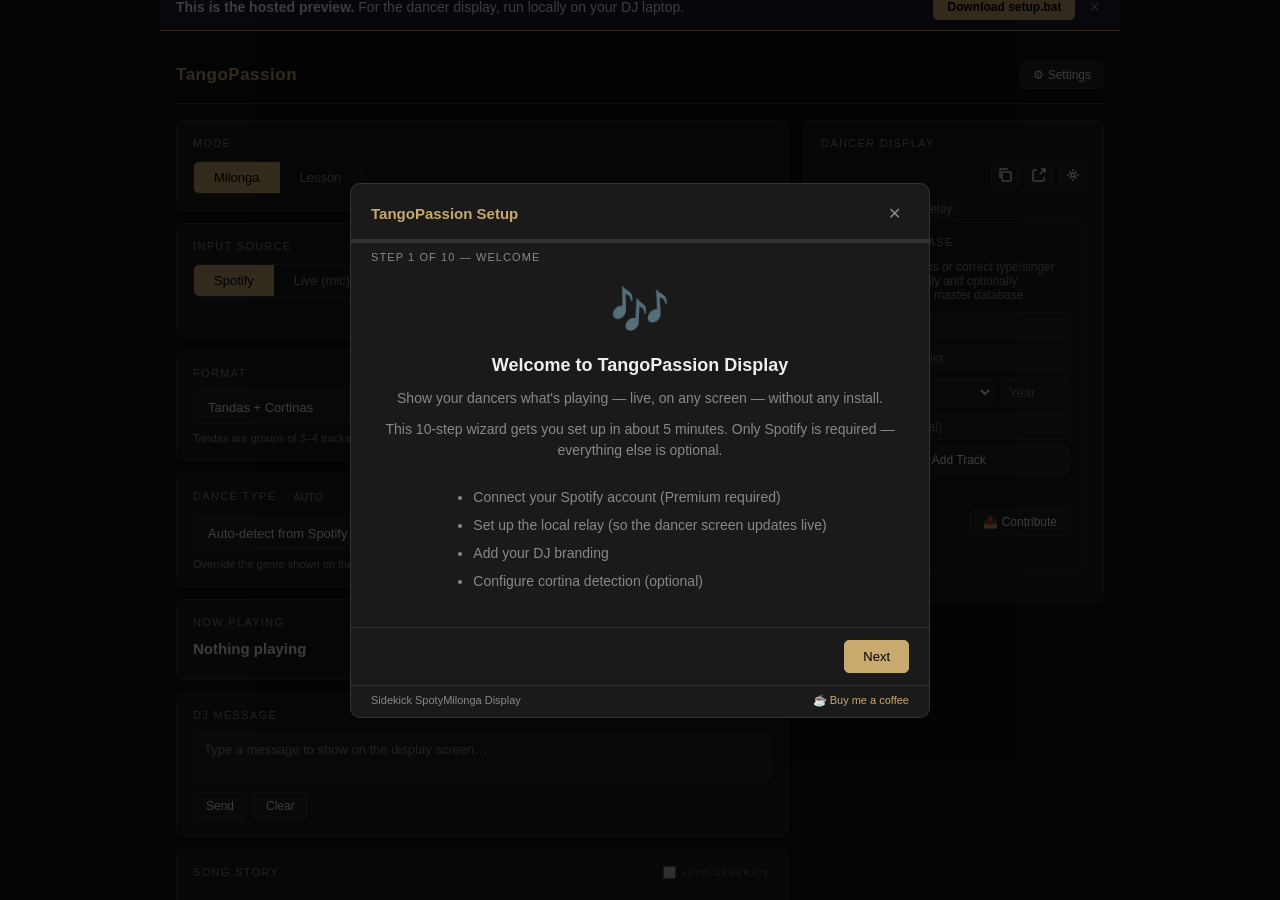
==== index.html @ 0e9843da "feat: living master DB — remote update, local additions, contribute flow tango-db.js:   - Downloads " ====
<!DOCTYPE html>
<html lang="en">
<head>
  <meta charset="UTF-8">
  <meta name="viewport" content="width=device-width, initial-scale=1.0">
  <title>TangoPassion — DJ Control</title>
  <link rel="icon" type="image/png" href="favicon.png">
  <link rel="stylesheet" href="css/control.css">
</head>
<body>

<div id="app">

  <header>
    <div id="header-brand">TangoPassion</div>
    <div id="header-actions">
      <button id="btn-settings" class="btn">⚙ Settings</button>
    </div>
  </header>

  <main>

    <!-- ── Left column ──────────────────────────────────────────────── -->
    <div>

      <!-- Status row -->
      <!-- Mode toggle -->
      <div class="card">
        <div class="card-title">Mode</div>
        <div id="mode-toggle">
          <button class="mode-btn active" data-mode="milonga">Milonga</button>
          <button class="mode-btn" data-mode="lesson">Lesson</button>
        </div>
      </div>

      <!-- Input source -->
      <div class="card">
        <div class="card-title">Input Source</div>
        <div id="source-toggle">
          <button class="source-btn active" data-source="spotify">Spotify</button>
          <button class="source-btn" data-source="live">Live (mic)</button>
        </div>
        <div id="audd-status" class="audd-status"></div>
        <p id="audd-hint" style="font-size:11px;color:var(--text-muted);margin-top:8px;display:none">
          AudD API key not configured — set it in Settings.
        </p>
        <div id="live-settings">
          <div class="live-setting-row">
            <label for="live-tanda-size">Tracks per tanda</label>
            <select id="live-tanda-size">
              <option value="3">3 tracks</option>
              <option value="4" selected>4 tracks</option>
            </select>
          </div>
          <div class="live-setting-row">
            <label for="live-tanda-style">Rotation</label>
            <select id="live-tanda-style">
              <option value="TTMTTV" selected>T T M T T V</option>
              <option value="TTVTTM">T T V T T M</option>
              <option value="TTM">T T M</option>
              <option value="TTV">T T V</option>
              <option value="TTTT">T T T T</option>
            </select>
          </div>
        </div>
      </div>

      <!-- Milonga format -->
      <div class="card">
        <div class="card-title">Format</div>
        <select id="format-select">
          <option value="tandas-cortinas">Tandas + Cortinas</option>
          <option value="tandas-nocortinas">Tandas, no cortinas</option>
          <option value="single">Single tracks (no tandas/cortinas)</option>
        </select>
        <p style="font-size:11px;color:var(--text-muted);margin-top:8px">Tandas are groups of 3–4 tracks separated by a cortina.</p>
      </div>

      <!-- Dance type override -->
      <div class="card">
        <div class="card-title">Dance Type <span id="dance-override-badge" class="dance-override-badge">Auto</span></div>
        <select id="dance-override-select">
          <option value="">Auto-detect from Spotify</option>
          <option value="db">From database (el-recodo)</option>
          <option value="none">None (hide genre)</option>
          <option value="Tango">Tango</option>
          <option value="Milonga">Milonga</option>
          <option value="Vals">Vals</option>
        </select>
        <p style="font-size:11px;color:var(--text-muted);margin-top:8px">Override the genre shown on the display screen. Auto-detect uses Spotify artist genres.</p>
      </div>

      <!-- Now playing -->
      <div class="card">
        <div class="card-title">Now Playing</div>
        <div id="now-playing">
          <img id="np-artwork" src="" alt="" class="hidden">
          <div id="np-text">
            <div id="np-artist">Nothing playing</div>
            <div id="np-title"></div>
            <div id="np-meta"></div>
          </div>
          <div id="np-right">
            <div id="np-override-row" class="hidden">
              <input id="np-type-override" list="track-type-list" placeholder="Type…" autocomplete="off">
              <button id="np-override-clear" class="btn small">×</button>
              <datalist id="track-type-list">
                <option value="Tango">
                <option value="Milonga">
                <option value="Vals">
                <option value="Cortina">
              </datalist>
            </div>
          </div>
        </div>
      </div>

      <!-- DJ Message -->
      <div class="card">
        <div class="card-title">DJ Message</div>
        <textarea id="dj-msg-input" rows="2" maxlength="200" placeholder="Type a message to show on the display screen…"></textarea>
        <div id="dj-msg-actions">
          <button id="dj-msg-send" class="btn">Send</button>
          <button id="dj-msg-clear" class="btn">Clear</button>
        </div>
      </div>

      <!-- Song Story -->
      <div class="card" id="story-card">
        <div class="card-title">Song Story <span id="story-card-track"></span>
          <label id="story-autogen-label" title="Auto-generate a story with AI when none is found">
            <input type="checkbox" id="story-autogen-toggle"> Auto-generate
          </label>
        </div>
        <div id="story-source-label"></div>
        <textarea id="story-edit-input" rows="5" placeholder="No song playing."></textarea>
        <div id="story-edit-actions">
          <button id="story-save-btn" class="btn">Save</button>
          <button id="story-clear-btn" class="btn">Clear Custom</button>
          <button id="story-ai-btn" class="btn" title="Generate story with AI">✨ Generate</button>
        </div>
      </div>

    </div>

    <!-- ── Right column ─────────────────────────────────────────────── -->
    <div>

      <!-- Display / room + connection status combined -->
      <div class="card">
        <div class="card-title">Dancer Display</div>
        <div id="display-url-row">
          <span id="display-url"></span>
          <button id="copy-url-btn" class="btn icon-btn" title="Copy display URL">
            <svg width="16" height="16" viewBox="0 0 16 16" fill="none" stroke="currentColor" stroke-width="1.5"><rect x="5" y="5" width="9" height="9" rx="1.5"/><path d="M3 11V3a1 1 0 011-1h7"/></svg>
          </button>
          <a id="display-link" href="#" target="_blank" rel="noopener" class="btn icon-btn" title="Open display screen">
            <svg width="16" height="16" viewBox="0 0 16 16" fill="none" stroke="currentColor" stroke-width="1.5"><path d="M6 3H3a1 1 0 00-1 1v9a1 1 0 001 1h9a1 1 0 001-1v-3M10 2h4v4M9 7l5-5"/></svg>
          </a>
          <button id="edit-host-btn" class="btn icon-btn" title="Set local relay address">
            <svg width="16" height="16" viewBox="0 0 16 16" fill="none" stroke="currentColor" stroke-width="1.5"><circle cx="8" cy="8" r="2"/><path d="M8 2v2M8 12v2M2 8h2M12 8h2"/><path d="M4.5 4.5l1.5 1.5M10 10l1.5 1.5M11.5 4.5L10 6M6 10l-1.5 1.5"/></svg>
          </button>
        </div>
        <div id="host-edit-row" style="display:none;margin-top:8px;align-items:center;gap:6px">
          <input id="host-edit-input" type="text" placeholder="127.0.0.1:3456" style="flex:1;background:var(--surface2);border:1px solid var(--border);color:var(--text);border-radius:4px;padding:4px 8px;font-size:12px">
          <button id="host-edit-save" class="btn small">Save</button>
          <button id="host-edit-cancel" class="btn icon-btn" title="Cancel">✕</button>
        </div>
        <div id="status-row" style="margin-top:10px">
          <span id="status-spotify" class="status-pill"><span class="status-dot"></span>Spotify</span>
          <span id="status-pusher"  class="status-pill"><span class="status-dot"></span>Relay</span>
      </div>

      <!-- Backup & Restore
        <p style="font-size:12px;color:#888;margin:0 0 10px">Save all your API keys and settings to a file, then load them on any device.</p>
        <div style="display:flex;gap:8px;flex-wrap:wrap">
          <button id="settings-export-btn" class="btn">⬇ Export settings</button>
          <button id="settings-import-btn" class="btn">⬆ Import settings</button>
          <input type="file" id="settings-import-file" accept=".json,.skp" style="display:none">
        </div>
        <div id="settings-import-status" style="font-size:12px;margin-top:8px;color:#c9a96e"></div>
      </div>

      <!-- Track Database -->
      <div class="card">
        <div class="card-title">Track Database</div>
        <p style="font-size:12px;color:var(--text-muted);margin:0 0 10px">
          Add missing tracks or correct type/singer data. Stored locally and
          optionally contributed to the master database.
        </p>

        <!-- Add track form -->
        <div id="local-track-form" style="display:flex;flex-direction:column;gap:6px;margin-bottom:12px">
          <input id="lt-title"  class="lt-input" type="text" placeholder="Track title" autocomplete="off">
          <input id="lt-artist" class="lt-input" type="text" placeholder="Orchestra / artist" autocomplete="off">
          <div style="display:flex;gap:6px">
            <select id="lt-type" class="lt-input" style="flex:1">
              <option value="">Type…</option>
              <option value="Tango">Tango</option>
              <option value="Milonga">Milonga</option>
              <option value="Vals">Vals</option>
            </select>
            <input id="lt-year"   class="lt-input" type="text" placeholder="Year" maxlength="4" style="width:70px">
          </div>
          <input id="lt-singer" class="lt-input" type="text" placeholder="Singer (optional)" autocomplete="off">
          <button id="lt-add-btn" class="btn">+ Add Track</button>
          <div id="lt-add-status" style="font-size:12px;color:var(--accent);min-height:16px"></div>
        </div>

        <!-- Local additions list + contribute -->
        <div style="display:flex;align-items:center;justify-content:space-between;margin-bottom:6px">
          <span id="lt-count" style="font-size:12px;color:var(--text-muted)">0 local additions</span>
          <button id="lt-contribute-btn" class="btn" title="Send local additions to the relay for master DB inclusion">📤 Contribute</button>
        </div>
        <div id="lt-status" style="font-size:12px;color:var(--accent);min-height:16px"></div>
      </div>

    </div>

  </main>

</div>

<!-- Scripts (load order matters) -->
<script src="js/config.js"></script>
<script src="js/spotify.js"></script>
<script src="js/cortina.js"></script>
<script src="js/tanda.js"></script>
<script src="js/tango-db.js"></script>
<script src="js/pusher.js"></script>
<script src="js/profiles.js"></script>
<script src="js/lastfm.js"></script>
<script src="js/wizard.js"></script>
<script src="js/control.js"></script>

</body>
</html>
---- css/control.css ----
/* control.css — DJ control panel styles */

*, *::before, *::after { box-sizing: border-box; margin: 0; padding: 0; }

:root {
  --bg:       #0f0f0f;
  --surface:  #1a1a1a;
  --surface2: #222;
  --border:   #333;
  --accent:   #c8a96e;
  --text:     #eee;
  --text-muted: #888;
  --green:    #4caf50;
  --red:      #f44336;
  --orange:   #ff9800;
}

html, body {
  height: 100%;
  background: var(--bg);
  color: var(--text);
  font-family: -apple-system, BlinkMacSystemFont, 'Segoe UI', sans-serif;
  font-size: 14px;
  -webkit-font-smoothing: antialiased;
}

a { color: var(--accent); text-decoration: none; }
a:hover { text-decoration: underline; }

/* ── Layout ────────────────────────────────────────────────────── */

#app {
  display: grid;
  grid-template-rows: auto 1fr;
  height: 100vh;
  max-width: 960px;
  margin: 0 auto;
  padding: 0 16px;
}

header {
  display: flex;
  align-items: center;
  justify-content: space-between;
  padding: 14px 0;
  border-bottom: 1px solid var(--border);
  gap: 12px;
}

#header-brand {
  font-size: 17px;
  font-weight: 700;
  color: var(--accent);
  letter-spacing: 0.03em;
}

#header-actions {
  display: flex;
  gap: 8px;
}

main {
  display: grid;
  grid-template-columns: 1fr 300px;
  gap: 16px;
  padding: 16px 0;
  overflow: auto;
}

@media (max-width: 680px) {
  main { grid-template-columns: 1fr; }
}

/* ── Cards ─────────────────────────────────────────────────────── */

.card {
  background: var(--surface);
  border: 1px solid var(--border);
  border-radius: 8px;
  padding: 16px;
  margin-bottom: 12px;
}

.card-title {
  font-size: 11px;
  letter-spacing: 0.12em;
  text-transform: uppercase;
  color: var(--text-muted);
  margin-bottom: 12px;
}

/* ── Status pills ──────────────────────────────────────────────── */

.status-pill {
  display: inline-flex;
  align-items: center;
  gap: 6px;
  font-size: 12px;
  padding: 3px 10px;
  border-radius: 20px;
  background: var(--surface2);
  color: var(--text-muted);
}

.status-pill.ok     { color: var(--green);  }
.status-pill.error  { color: var(--red);    }
.status-pill.warn   { color: var(--orange); }

.status-dot {
  width: 7px; height: 7px;
  border-radius: 50%;
  background: currentColor;
  flex-shrink: 0;
}

/* ── Mode toggle ───────────────────────────────────────────────── */

#mode-toggle {
  display: flex;
  gap: 0;
  border: 1px solid var(--border);
  border-radius: 6px;
  overflow: hidden;
  width: fit-content;
}

.mode-btn {
  background: none;
  border: none;
  color: var(--text-muted);
  cursor: pointer;
  padding: 8px 20px;
  font-size: 13px;
  font-weight: 500;
  transition: background 0.15s, color 0.15s;
}

.mode-btn.active {
  background: var(--accent);
  color: #000;
}

.mode-btn:hover:not(.active) {
  background: var(--surface2);
  color: var(--text);
}

/* ── Source toggle ─────────────────────────────────────────────── */

#source-toggle {
  display: flex;
  gap: 0;
  border: 1px solid var(--border);
  border-radius: 6px;
  overflow: hidden;
  width: fit-content;
}

.source-btn {
  background: none;
  border: none;
  color: var(--text-muted);
  cursor: pointer;
  padding: 8px 20px;
  font-size: 13px;
  font-weight: 500;
  transition: background 0.15s, color 0.15s;
}

.source-btn.active         { background: var(--accent); color: #000; }
.source-btn:hover:not(.active) { background: var(--surface2); color: var(--text); }

.audd-status {
  font-size: 12px;
  margin-top: 8px;
  min-height: 16px;
  color: var(--text-muted);
}

#live-settings {
  display: none;
  flex-direction: column;
  gap: 8px;
  margin-top: 12px;
  padding-top: 10px;
  border-top: 1px solid var(--border);
}

#live-settings.visible { display: flex; }

.live-setting-row {
  display: flex;
  align-items: center;
  justify-content: space-between;
  gap: 8px;
}

.live-setting-row label {
  font-size: 12px;
  color: var(--text-muted);
  white-space: nowrap;
}

.live-setting-row select {
  background: var(--surface2);
  border: 1px solid var(--border);
  color: var(--text);
  padding: 4px 8px;
  border-radius: 4px;
  font-size: 12px;
  cursor: pointer;
}

/* ── Now playing ───────────────────────────────────────────────── */

#now-playing {
  display: flex;
  gap: 14px;
  align-items: flex-start;
}

#np-artwork {
  width: 64px; height: 64px;
  border-radius: 4px;
  object-fit: cover;
  flex-shrink: 0;
  background: var(--surface2);
}

#np-artwork.hidden { display: none; }

#np-text { flex: 1; min-width: 0; }
#np-artist { font-weight: 600; font-size: 15px; white-space: nowrap; overflow: hidden; text-overflow: ellipsis; }
#np-title  { color: var(--text-muted); font-size: 13px; margin-top: 2px; white-space: nowrap; overflow: hidden; text-overflow: ellipsis; }
#np-meta   { font-size: 12px; color: var(--accent); margin-top: 4px; }

#np-right {
  display: flex;
  flex-direction: column;
  align-items: flex-end;
  gap: 6px;
  flex-shrink: 0;
}

#np-override-row {
  display: flex;
  gap: 4px;
  align-items: center;
}

#np-override-row.hidden { display: none; }

#np-type-override {
  width: 110px;
  background: var(--surface2);
  border: 1px solid var(--border);
  color: var(--text);
  padding: 3px 7px;
  border-radius: 4px;
  font-size: 12px;
}

#np-override-clear {
  padding: 3px 7px;
  font-size: 13px;
  line-height: 1;
}

/* ── Profile switcher ──────────────────────────────────────────── */

#profile-select {
  width: 100%;
  background: var(--surface2);
  border: 1px solid var(--border);
  color: var(--text);
  padding: 7px 10px;
  border-radius: 5px;
  font-size: 13px;
  cursor: pointer;
}

#profile-actions {
  display: flex;
  gap: 6px;
  margin-top: 8px;
}

/* ── Display URL / room ────────────────────────────────────────── */

#room-row {
  display: flex;
  align-items: center;
  gap: 8px;
  margin-bottom: 8px;
}

#room-code {
  font-size: 22px;
  font-weight: 700;
  letter-spacing: 0.15em;
  color: var(--accent);
}

#display-url-row {
  display: flex;
  align-items: center;
  gap: 6px;
}

#display-url {
  font-size: 12px;
  color: var(--text-muted);
  white-space: nowrap;
  overflow: hidden;
  text-overflow: ellipsis;
  flex: 1;
}

/* ── Connection status row ─────────────────────────────────────── */

#status-row {
  display: flex;
  flex-wrap: wrap;
  gap: 8px;
  align-items: center;
}

/* ── Dance type override ───────────────────────────────────────── */

#format-select,
#dance-override-select {
  width: 100%;
  background: var(--surface2);
  border: 1px solid var(--border);
  color: var(--text);
  padding: 7px 10px;
  border-radius: 5px;
  font-size: 13px;
  cursor: pointer;
}

#format-select:focus,
#dance-override-select:focus { outline: none; border-color: var(--accent); }

.dance-override-badge {
  display: inline-block;
  font-size: 10px;
  padding: 2px 7px;
  border-radius: 10px;
  background: var(--surface2);
  color: var(--text-muted);
  letter-spacing: 0.05em;
  vertical-align: middle;
  margin-left: 6px;
  text-transform: uppercase;
}

.dance-override-badge.active {
  background: rgba(200,169,110,0.2);
  color: var(--accent);
}

/* ── Buttons ───────────────────────────────────────────────────── */

.btn {
  background: var(--surface2);
  border: 1px solid var(--border);
  color: var(--text);
  border-radius: 5px;
  padding: 6px 12px;
  font-size: 12px;
  cursor: pointer;
  transition: background 0.15s;
  white-space: nowrap;
}

.btn:hover { background: #2a2a2a; }
.btn.primary { background: var(--accent); color: #000; border-color: var(--accent); }
.btn.primary:hover { opacity: 0.9; }
.btn.danger  { border-color: var(--red); color: var(--red); }
.btn.danger:hover { background: rgba(244,67,54,0.1); }

.btn.icon-btn {
  padding: 5px;
  line-height: 0;
  border-radius: 4px;
  min-width: 28px;
  min-height: 28px;
  display: inline-flex;
  align-items: center;
  justify-content: center;
  text-decoration: none;
}
.btn.icon-btn.copied { color: var(--accent); border-color: var(--accent); }
.btn.icon-btn svg { flex-shrink: 0; }

/* ── DJ message card ───────────────────────────────────────────── */

#dj-msg-input {
  width: 100%;
  background: var(--surface2);
  border: 1px solid var(--border);
  color: var(--text);
  border-radius: 5px;
  padding: 8px 10px;
  font-size: 13px;
  font-family: inherit;
  resize: none;
  margin-bottom: 8px;
}

#dj-msg-input::placeholder { color: var(--text-muted); }
#dj-msg-input:focus { outline: none; border-color: var(--accent); }

#dj-msg-actions {
  display: flex;
  gap: 6px;
}

/* ── Song Story card ───────────────────────────────────────────── */

#story-edit-input {
  width: 100%;
  background: var(--surface2);
  border: 1px solid var(--border);
  color: var(--text);
  border-radius: 5px;
  padding: 8px 10px;
  font-size: 13px;
  font-family: inherit;
  resize: vertical;
  margin-bottom: 8px;
  box-sizing: border-box;
}

#story-edit-input::placeholder { color: var(--text-muted); }
#story-edit-input:focus { outline: none; border-color: var(--accent); }

#story-edit-actions {
  display: flex;
  gap: 6px;
  flex-wrap: wrap;
  align-items: center;
}

#story-ai-btn {
  margin-left: auto;
  border-color: var(--accent);
  color: var(--accent);
}
#story-ai-btn:hover { background: rgba(198,160,100,0.12); }
#story-ai-btn:disabled { opacity: .45; cursor: default; }

#story-autogen-label {
  float: right;
  font-size: 0.78em;
  font-weight: 400;
  opacity: 0.7;
  cursor: pointer;
  display: flex;
  align-items: center;
  gap: 5px;
}
#story-autogen-label input { cursor: pointer; accent-color: var(--accent); }

#story-source-label {
  font-size: .75em;
  opacity: .55;
  margin-bottom: .4em;
  min-height: 1em;
}

#story-card-track {
  font-weight: 400;
  opacity: .6;
  font-size: .85em;
}

/* ── Wizard styles ─────────────────────────────────────────────── */

#wizard-overlay {
  position: fixed; inset: 0;
  z-index: 1000;
  background: rgba(0,0,0,0.75);
  display: flex;
  align-items: center;
  justify-content: center;
  padding: 16px;
}

#wizard-modal {
  background: var(--surface);
  border: 1px solid var(--border);
  border-radius: 10px;
  width: 100%;
  max-width: 580px;
  max-height: 90vh;
  display: flex;
  flex-direction: column;
  overflow: hidden;
}

#wizard-header {
  display: flex;
  align-items: center;
  justify-content: space-between;
  padding: 16px 20px 12px;
  border-bottom: 1px solid var(--border);
}

#wizard-brand { font-weight: 700; font-size: 15px; color: var(--accent); }

#wizard-close {
  background: none; border: none;
  color: var(--text-muted); cursor: pointer;
  font-size: 16px; padding: 4px 8px; border-radius: 4px;
}
#wizard-close:hover { color: var(--text); background: var(--surface2); }

#wizard-progress-bar {
  height: 3px;
  background: var(--border);
}

#wizard-progress-fill {
  height: 100%;
  background: var(--accent);
  transition: width 0.3s ease;
  width: 0%;
}

#wizard-step-label {
  padding: 8px 20px 0;
  font-size: 11px;
  letter-spacing: 0.1em;
  text-transform: uppercase;
  color: var(--text-muted);
}

#wizard-body {
  padding: 20px;
  overflow-y: auto;
  flex: 1;
}

#wizard-body h2 {
  font-size: 18px;
  margin-bottom: 12px;
}

#wizard-body p { margin-bottom: 10px; color: var(--text-muted); line-height: 1.5; }

#wizard-footer {
  display: flex;
  align-items: center;
  gap: 8px;
  padding: 12px 20px;
  border-top: 1px solid var(--border);
}

#wizard-btn-back { margin-right: auto; }

.wiz-btn {
  padding: 8px 18px;
  border-radius: 5px;
  border: 1px solid var(--border);
  background: var(--surface2);
  color: var(--text);
  cursor: pointer;
  font-size: 13px;
  font-weight: 500;
  transition: background 0.15s;
}
.wiz-btn:hover  { background: #2a2a2a; }
.wiz-btn.primary { background: var(--accent); color: #000; border-color: var(--accent); }
.wiz-btn.primary:hover { opacity: 0.9; }
.wiz-btn.secondary { border-color: var(--accent); color: var(--accent); }
.wiz-btn.ghost { background: none; border-color: transparent; color: var(--text-muted); }
.wiz-btn.ghost:hover { color: var(--text); background: var(--surface2); }
.wiz-btn.small { padding: 4px 10px; font-size: 12px; }
.wiz-btn.hidden { display: none; }

.wiz-label {
  display: flex;
  flex-direction: column;
  gap: 4px;
  margin-bottom: 14px;
  font-size: 12px;
  color: var(--text-muted);
  letter-spacing: 0.04em;
}

.wiz-input {
  background: var(--surface2);
  border: 1px solid var(--border);
  color: var(--text);
  border-radius: 5px;
  padding: 8px 10px;
  font-size: 13px;
  width: 100%;
}
.wiz-input:focus { outline: none; border-color: var(--accent); }

.wiz-textarea {
  background: var(--surface2);
  border: 1px solid var(--border);
  color: var(--text);
  border-radius: 5px;
  padding: 8px 10px;
  font-size: 13px;
  width: 100%;
  resize: vertical;
  font-family: monospace;
}
.wiz-textarea:focus { outline: none; border-color: var(--accent); }

.wiz-hint  { font-size: 11px; color: var(--text-muted); margin-top: 2px; }
.wiz-code  { background: var(--surface2); padding: 2px 6px; border-radius: 3px; font-size: 12px; font-family: monospace; word-break: break-all; }

pre.wiz-code { display: block; padding: 10px 14px; margin: 8px 0; white-space: pre-wrap; }

.wiz-mode-row { display: flex; gap: 10px; margin-bottom: 18px; }
.wiz-mode-btn {
  flex: 1; padding: 12px; border-radius: 8px; border: 2px solid var(--surface2);
  background: var(--surface1); cursor: pointer; text-align: left; color: var(--text);
}
.wiz-mode-btn strong { display: block; font-size: 14px; margin-bottom: 2px; }
.wiz-mode-btn span   { font-size: 11px; color: var(--text-muted); }
.wiz-mode-btn.active { border-color: var(--accent); background: color-mix(in srgb, var(--accent) 12%, var(--surface1)); }

.wiz-status       { min-height: 20px; font-size: 12px; margin: 6px 0; }
.wiz-status.ok    { color: var(--green); }
.wiz-status.error { color: var(--red); }

.wiz-center { text-align: center; }
.wiz-center h2 { font-size: 20px; margin-bottom: 12px; }

.wiz-hero-icon { font-size: 48px; margin-bottom: 16px; }

.wiz-checklist {
  text-align: left;
  display: inline-block;
  margin: 12px 0;
  padding-left: 20px;
  color: var(--text-muted);
  line-height: 2;
}

.wiz-steps-list {
  padding-left: 20px;
  color: var(--text-muted);
  line-height: 2;
  margin-bottom: 16px;
}

.wiz-optional { font-size: 12px; color: var(--text-muted); font-weight: 400; }

.wiz-room-block {
  margin: 16px auto;
  text-align: center;
}

.wiz-room-label {
  font-size: 11px;
  letter-spacing: 0.15em;
  text-transform: uppercase;
  color: var(--text-muted);
  margin-bottom: 4px;
}

.wiz-room-code {
  font-size: 40px;
  font-weight: 700;
  letter-spacing: 0.2em;
  color: var(--accent);
}

.wiz-url-block {
  display: flex;
  align-items: center;
  gap: 8px;
  justify-content: center;
  margin-bottom: 16px;
}

.wiz-url {
  font-size: 12px;
  color: var(--text-muted);
  word-break: break-all;
}

.wiz-logo-preview { margin-top: 8px; }

/* Redirect URI highlight box */
.wiz-redirect-box {
  background: rgba(200, 169, 110, 0.08);
  border: 1px solid rgba(200, 169, 110, 0.35);
  border-radius: 6px;
  padding: 12px 14px;
  margin-bottom: 18px;
}

.wiz-redirect-label {
  font-size: 11px;
  letter-spacing: 0.1em;
  text-transform: uppercase;
  color: var(--accent);
  margin-bottom: 8px;
}

.wiz-redirect-row {
  display: flex;
  align-items: center;
  gap: 10px;
}

.wiz-redirect-uri {
  flex: 1;
  font-family: monospace;
  font-size: 13px;
  color: var(--text);
  word-break: break-all;
  background: none;
}

/* ── Design step ─────────────────────────────────────────────────────────── */

.wiz-design-profile-row {
  display: flex;
  align-items: flex-end;
  gap: 10px;
  margin-bottom: 16px;
}

.wiz-profile-btns {
  display: flex;
  gap: 4px;
  flex-shrink: 0;
  padding-bottom: 2px;
}

.wiz-tabs {
  display: flex;
  gap: 0;
  border-bottom: 1px solid var(--border, #333);
  margin-bottom: 16px;
}

.wiz-tab {
  padding: 7px 18px;
  font-size: 13px;
  background: none;
  border: none;
  border-bottom: 2px solid transparent;
  color: var(--text-muted, #888);
  cursor: pointer;
  transition: color 0.15s;
}

.wiz-tab:hover  { color: var(--text); }
.wiz-tab.active { color: var(--accent, #c8a96e); border-bottom-color: var(--accent, #c8a96e); }

.wiz-toggle-row {
  margin-bottom: 10px;
}

.wiz-toggle-label {
  display: flex;
  align-items: center;
  gap: 8px;
  font-size: 13px;
  color: var(--text);
  cursor: pointer;
}

.wiz-toggle-label input[type="checkbox"] {
  width: 16px;
  height: 16px;
  accent-color: var(--accent, #c8a96e);
  cursor: pointer;
}

.wiz-bg-preview {
  margin-top: 6px;
  min-height: 0;
}

#wizard-about {
  display: flex;
  align-items: center;
  justify-content: space-between;
  padding: 8px 20px 10px;
  border-top: 1px solid var(--border, #2a2a2a);
  font-size: 11px;
  color: var(--text-muted, #666);
}

#wizard-coffee-btn {
  font-size: 11px;
  color: var(--accent, #c8a96e);
  text-decoration: none;
  white-space: nowrap;
}

#wizard-coffee-btn:hover { text-decoration: underline; }

.hidden { display: none !important; }

/* ── Track Database card ──────────────────────────────────────────────────── */

.lt-input {
  width: 100%;
  background: var(--surface2);
  border: 1px solid var(--border);
  color: var(--text);
  border-radius: 4px;
  padding: 5px 8px;
  font-size: 13px;
  font-family: inherit;
  box-sizing: border-box;
}

.lt-input:focus { outline: none; border-color: var(--accent); }
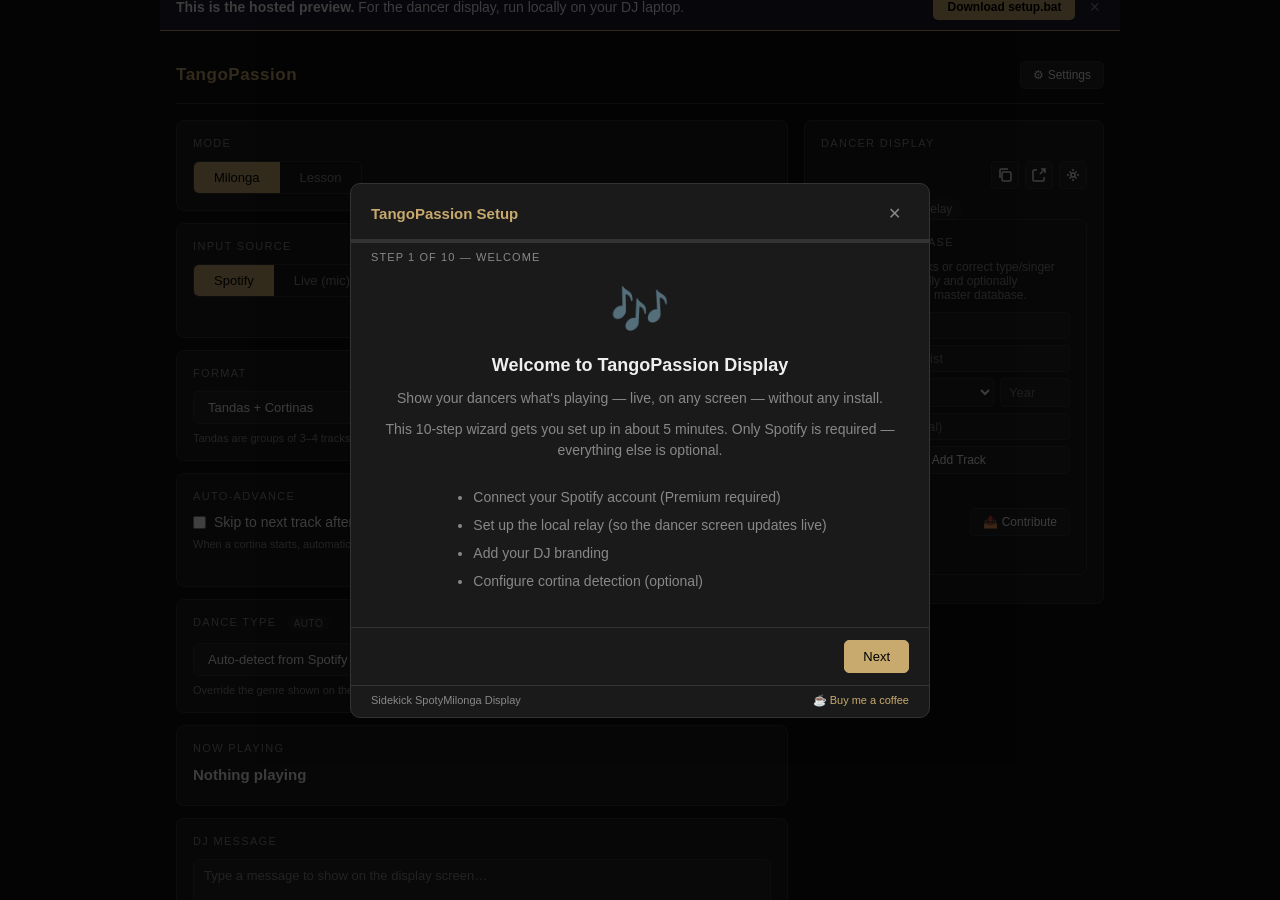
==== commit 6930621d: "feat: auto-advance on cortina with configurable delay When a cortina starts playing, automatically s" ====
--- a/index.html
+++ b/index.html
@@ -74,6 +74,21 @@
           <option value="single">Single tracks (no tandas/cortinas)</option>
         </select>
         <p style="font-size:11px;color:var(--text-muted);margin-top:8px">Tandas are groups of 3–4 tracks separated by a cortina.</p>
+      </div>
+
+      <!-- Auto-Advance -->
+      <div class="card">
+        <div class="card-title">Auto-Advance</div>
+        <label style="display:flex;align-items:center;gap:8px;cursor:pointer">
+          <input type="checkbox" id="auto-advance-enabled">
+          <span>Skip to next track after cortina</span>
+        </label>
+        <div id="auto-advance-seconds-row" style="margin-top:8px;display:none;align-items:center;gap:6px">
+          <label for="auto-advance-seconds" style="font-size:12px;color:var(--text-muted)">Delay (seconds):</label>
+          <input type="number" id="auto-advance-seconds" min="5" max="600" value="60" style="width:70px;background:var(--surface2);border:1px solid var(--border);color:var(--text);border-radius:4px;padding:4px 6px;font-size:12px">
+        </div>
+        <p style="font-size:11px;color:var(--text-muted);margin-top:8px">When a cortina starts, automatically skip to the next tanda after this delay. Default: 60 seconds.</p>
+        <div id="auto-advance-status" style="font-size:12px;color:var(--accent);min-height:16px;margin-top:4px"></div>
       </div>
 
       <!-- Dance type override -->
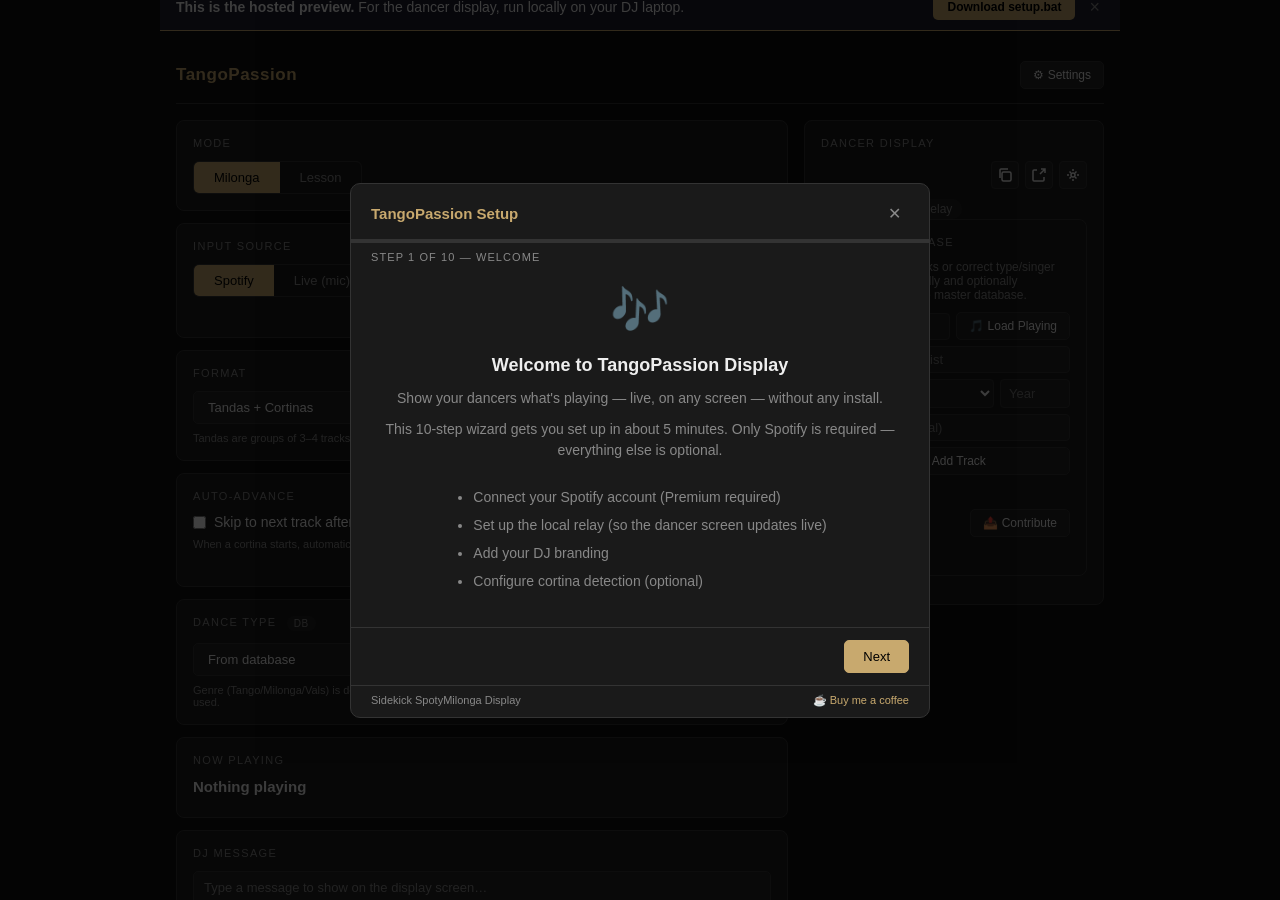
==== commit 60cae337: "feat: DB-first genre, Load Playing button, drop el-recodo label - Dance type dropdown: renamed 'From" ====
--- a/index.html
+++ b/index.html
@@ -93,16 +93,16 @@
 
       <!-- Dance type override -->
       <div class="card">
-        <div class="card-title">Dance Type <span id="dance-override-badge" class="dance-override-badge">Auto</span></div>
+        <div class="card-title">Dance Type <span id="dance-override-badge" class="dance-override-badge">DB</span></div>
         <select id="dance-override-select">
-          <option value="">Auto-detect from Spotify</option>
-          <option value="db">From database (el-recodo)</option>
+          <option value="db">From database</option>
+          <option value="">Auto-detect (Spotify)</option>
           <option value="none">None (hide genre)</option>
           <option value="Tango">Tango</option>
           <option value="Milonga">Milonga</option>
           <option value="Vals">Vals</option>
         </select>
-        <p style="font-size:11px;color:var(--text-muted);margin-top:8px">Override the genre shown on the display screen. Auto-detect uses Spotify artist genres.</p>
+        <p style="font-size:11px;color:var(--text-muted);margin-top:8px">Genre (Tango/Milonga/Vals) is determined from the local tango database. Spotify artist name and track title are always used.</p>
       </div>
 
       <!-- Now playing -->
@@ -206,7 +206,10 @@
 
         <!-- Add track form -->
         <div id="local-track-form" style="display:flex;flex-direction:column;gap:6px;margin-bottom:12px">
-          <input id="lt-title"  class="lt-input" type="text" placeholder="Track title" autocomplete="off">
+          <div style="display:flex;gap:6px;align-items:center">
+            <input id="lt-title"  class="lt-input" type="text" placeholder="Track title" autocomplete="off" style="flex:1">
+            <button id="lt-load-btn" class="btn" title="Load currently playing track" style="white-space:nowrap;font-size:12px">🎵 Load Playing</button>
+          </div>
           <input id="lt-artist" class="lt-input" type="text" placeholder="Orchestra / artist" autocomplete="off">
           <div style="display:flex;gap:6px">
             <select id="lt-type" class="lt-input" style="flex:1">
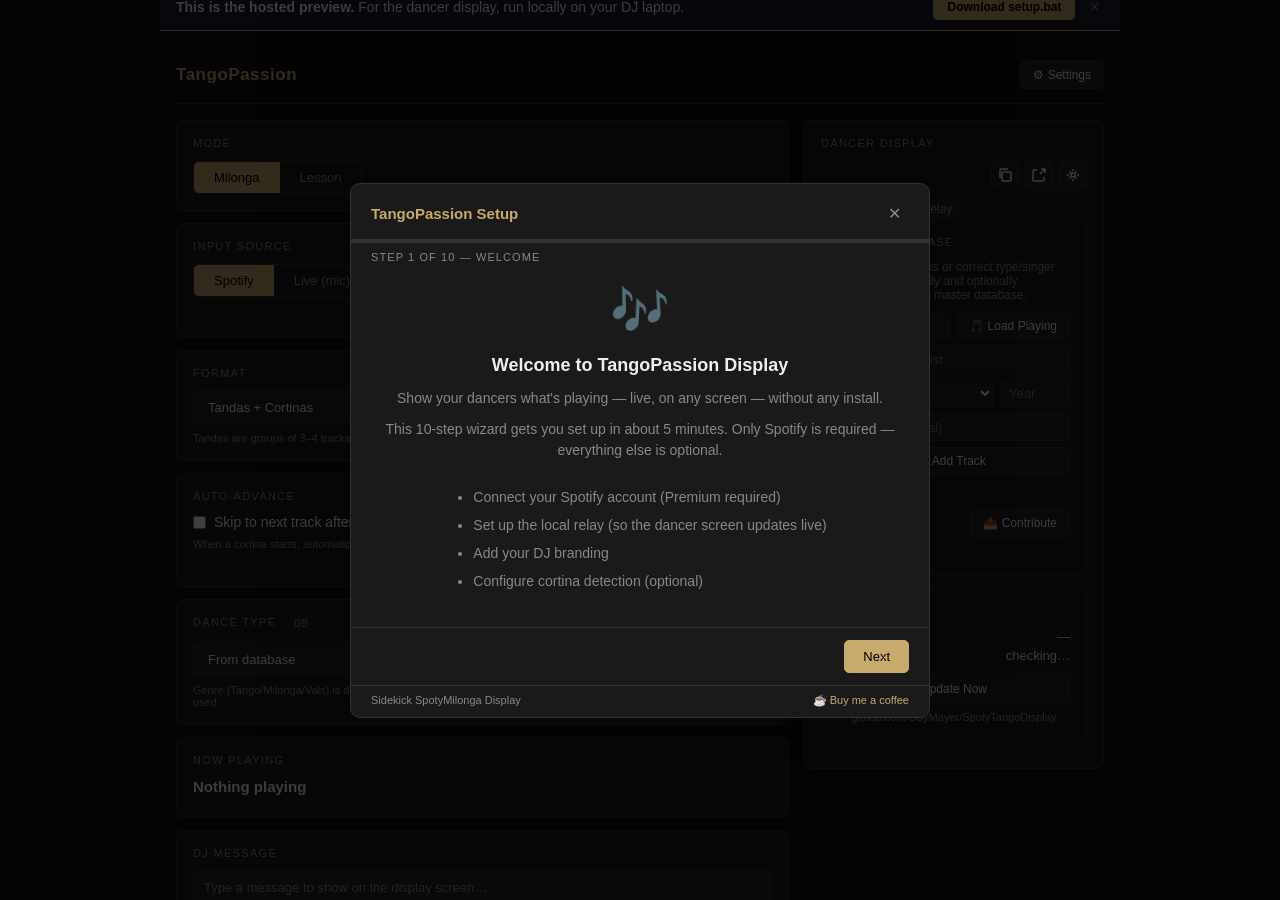
==== commit 33225795: "feat: About card in settings with version info + Update Now button New 'About' card at the bottom of" ====
--- a/index.html
+++ b/index.html
@@ -233,6 +233,34 @@
         <div id="lt-status" style="font-size:12px;color:var(--accent);min-height:16px"></div>
       </div>
 
+      <!-- About / Version -->
+      <div class="card">
+        <div class="card-title">About</div>
+        <div style="display:flex;align-items:center;justify-content:space-between;margin-bottom:4px">
+          <span style="font-size:13px;color:var(--text-muted)">Installed:</span>
+          <span id="about-installed-ver" style="font-size:13px;color:var(--text)">—</span>
+        </div>
+        <div style="display:flex;align-items:center;justify-content:space-between;margin-bottom:12px">
+          <span style="font-size:13px;color:var(--text-muted)">Latest:</span>
+          <span id="about-latest-ver" style="font-size:13px;color:var(--text)">checking…</span>
+        </div>
+        <a id="about-update-btn" href="https://guymayer.github.io/SpotyTangoDisplay/download.html" target="_blank" rel="noopener" class="btn" style="display:inline-block;text-align:center;width:100%;box-sizing:border-box">Update Now</a>
+        <p style="font-size:11px;color:var(--text-muted);text-align:center;margin-top:8px"><a href="https://github.com/GuyMayer/SpotyTangoDisplay" target="_blank" rel="noopener" style="color:var(--text-muted)">github.com/GuyMayer/SpotyTangoDisplay</a></p>
+      </div>
+
+    </div>
+
+    <!-- Update popup modal -->
+    <div id="update-overlay" class="hidden">
+      <div id="update-modal">
+        <div id="update-modal-icon">✨</div>
+        <h2 id="update-modal-title">Update Available</h2>
+        <p id="update-modal-text">A new version of SpotyTangoDisplay is available.</p>
+        <div id="update-modal-actions">
+          <a id="update-modal-btn" href="https://guymayer.github.io/SpotyTangoDisplay/download.html" target="_blank" rel="noopener" class="btn">Download Update</a>
+          <button id="update-modal-dismiss" class="btn">Maybe Later</button>
+        </div>
+      </div>
     </div>
 
   </main>
--- a/css/control.css
+++ b/css/control.css
@@ -821,3 +821,73 @@
 }
 
 .lt-input:focus { outline: none; border-color: var(--accent); }
+
+/* ── Update modal ────────────────────────────────────────────────────────── */
+
+#update-overlay {
+  position: fixed;
+  inset: 0;
+  background: rgba(0,0,0,0.75);
+  display: flex;
+  align-items: center;
+  justify-content: center;
+  z-index: 9999;
+}
+
+#update-modal {
+  background: var(--surface);
+  border: 1px solid var(--accent);
+  border-radius: 12px;
+  padding: 40px 48px;
+  max-width: 420px;
+  width: 90%;
+  text-align: center;
+}
+
+#update-modal-icon { font-size: 2.4rem; margin-bottom: 12px; }
+
+#update-modal-title {
+  font-size: 1.3rem;
+  font-weight: 700;
+  color: var(--accent);
+  margin-bottom: 10px;
+}
+
+#update-modal-text {
+  color: var(--text-muted);
+  font-size: 0.95rem;
+  line-height: 1.5;
+  margin-bottom: 24px;
+}
+
+#update-modal-actions {
+  display: flex;
+  gap: 10px;
+  justify-content: center;
+}
+
+#update-modal-btn {
+  background: var(--accent);
+  color: #000;
+  font-weight: 600;
+  padding: 10px 24px;
+  border-radius: 6px;
+  text-decoration: none;
+  font-size: 0.95rem;
+  font-family: inherit;
+}
+
+#update-modal-btn:hover { background: #d9bc84; }
+
+#update-modal-dismiss {
+  background: none;
+  border: 1px solid var(--border);
+  color: var(--text-muted);
+  padding: 10px 24px;
+  border-radius: 6px;
+  font-size: 0.95rem;
+  cursor: pointer;
+  font-family: inherit;
+}
+
+#update-modal-dismiss:hover { color: var(--text); border-color: #555; }
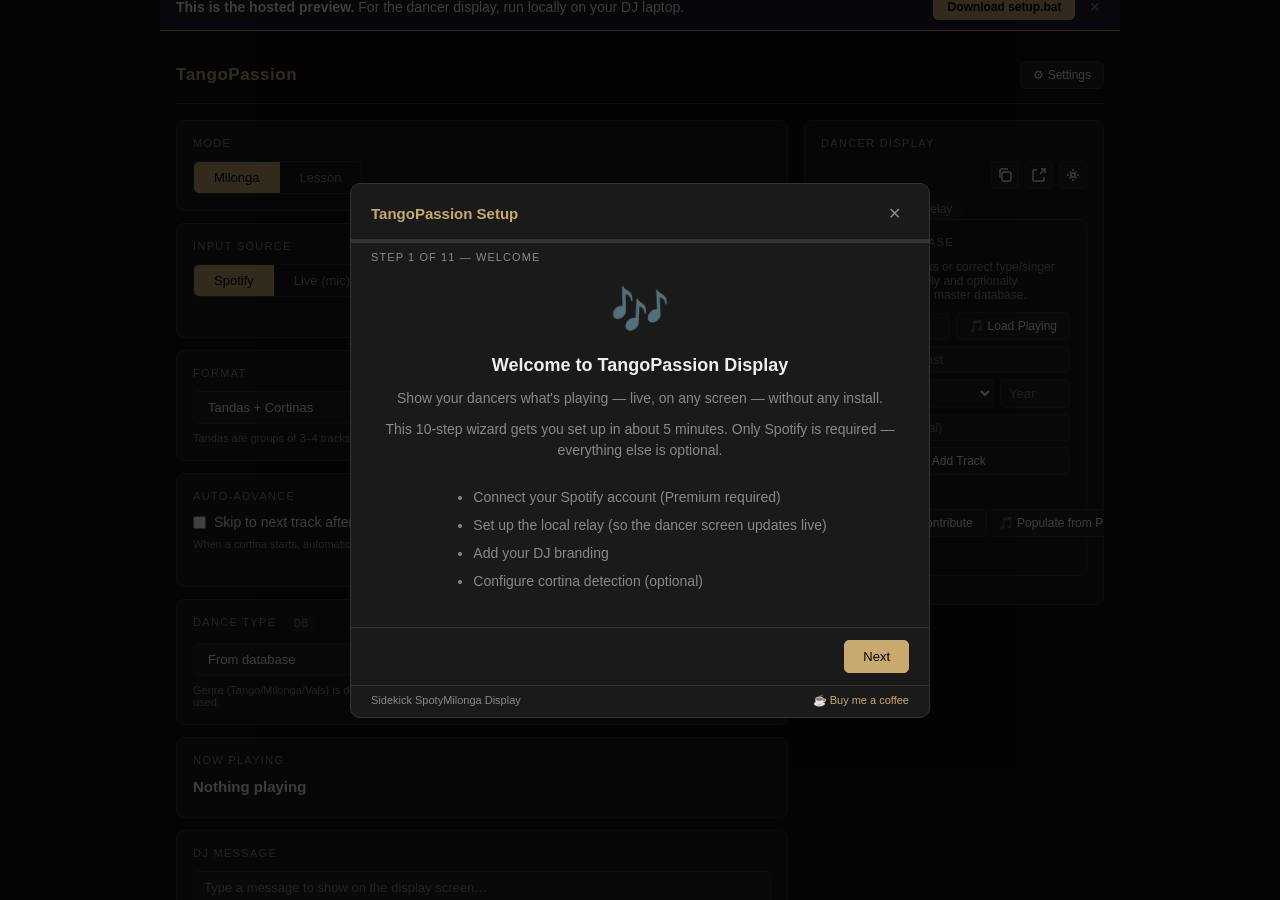
==== commit 7e13ad99: "v1.4.3 - lesson mode overhaul, song provenance, playlist populate, tray auto-update - Display: right" ====
--- a/index.html
+++ b/index.html
@@ -229,24 +229,13 @@
         <div style="display:flex;align-items:center;justify-content:space-between;margin-bottom:6px">
           <span id="lt-count" style="font-size:12px;color:var(--text-muted)">0 local additions</span>
           <button id="lt-contribute-btn" class="btn" title="Send local additions to the relay for master DB inclusion">📤 Contribute</button>
+          <button id="lt-populate-btn" class="btn" title="Read current Spotify playlist and auto-populate missing tracks (max 50)">🎵 Populate from Playlist</button>
         </div>
         <div id="lt-status" style="font-size:12px;color:var(--accent);min-height:16px"></div>
       </div>
 
       <!-- About / Version -->
-      <div class="card">
-        <div class="card-title">About</div>
-        <div style="display:flex;align-items:center;justify-content:space-between;margin-bottom:4px">
-          <span style="font-size:13px;color:var(--text-muted)">Installed:</span>
-          <span id="about-installed-ver" style="font-size:13px;color:var(--text)">—</span>
-        </div>
-        <div style="display:flex;align-items:center;justify-content:space-between;margin-bottom:12px">
-          <span style="font-size:13px;color:var(--text-muted)">Latest:</span>
-          <span id="about-latest-ver" style="font-size:13px;color:var(--text)">checking…</span>
-        </div>
-        <a id="about-update-btn" href="https://guymayer.github.io/SpotyTangoDisplay/download.html" target="_blank" rel="noopener" class="btn" style="display:inline-block;text-align:center;width:100%;box-sizing:border-box">Update Now</a>
-        <p style="font-size:11px;color:var(--text-muted);text-align:center;margin-top:8px"><a href="https://github.com/GuyMayer/SpotyTangoDisplay" target="_blank" rel="noopener" style="color:var(--text-muted)">github.com/GuyMayer/SpotyTangoDisplay</a></p>
-      </div>
+      <!-- Moved to Settings wizard step 10 -->
 
     </div>
 
